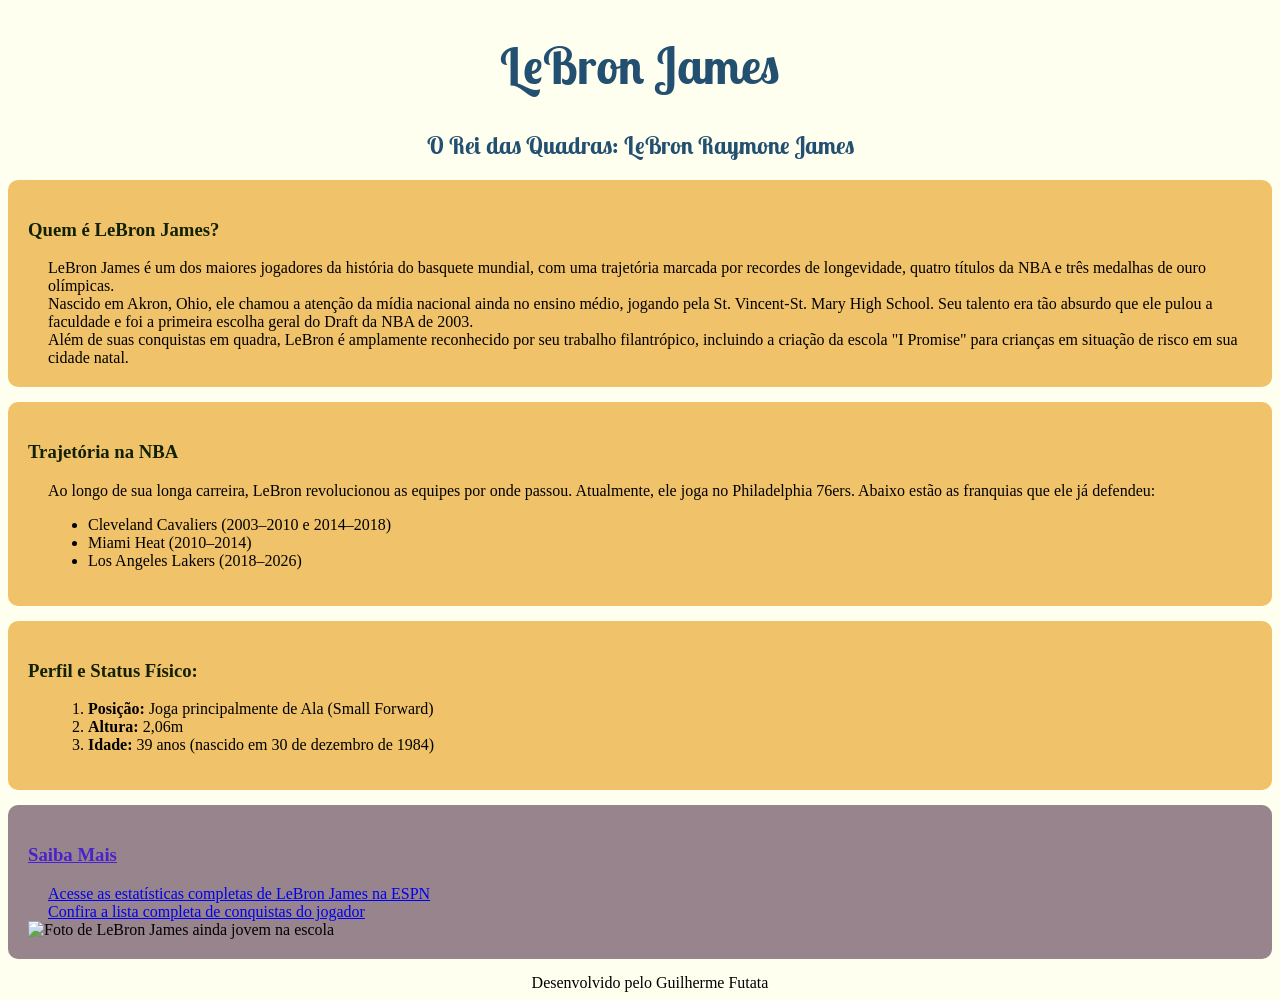
==== Atividade2/index.html @ 6c8ff7c3 "Add files via upload" ====
<!DOCTYPE html>
<html lang="pt-BR">

<head>
    <meta charset="UTF-8">
    <meta name="viewport" content="width=device-width, initial-scale=1.0">
    <title>LeBron James</title>
    <!-- Link do css -->
    <link rel="stylesheet" href="style.css">
    <!-- Link do icone -->
    <link rel="icon" href="icone.png" type="image/png">
    <!-- Link da fonte do texto -->
    <link rel="preconnect" href="https://fonts.googleapis.com">
    <link rel="preconnect" href="https://fonts.gstatic.com" crossorigin>
    <link
        href="https://fonts.googleapis.com/css2?family=Lobster+Two:ital,wght@0,400;0,700;1,400;1,700&family=Poppins:ital,wght@0,100;0,200;0,300;0,400;0,500;0,600;0,700;0,800;0,900;1,100;1,200;1,300;1,400;1,500;1,600;1,700;1,800;1,900&display=swap"
        rel="stylesheet">

<body>
    <!-- Titulo e subtitulo -->
    <header>
        <h1>LeBron James</h1>
        <h2>O Rei das Quadras: LeBron Raymone James</h2>
    </header>

    <main>
        <!-- section com a classe sobre usando h3 e paragrafos -->
        <section class="sobre">
            <h3>Quem é LeBron James?</h3>
            <p>LeBron James é um dos maiores jogadores da história do basquete mundial, com uma trajetória marcada por
                recordes de longevidade, quatro títulos da NBA e três medalhas de ouro olímpicas.</p>
            <p>Nascido em Akron, Ohio, ele chamou a atenção da mídia nacional ainda no ensino médio, jogando pela St.
                Vincent-St. Mary High School. Seu talento era tão absurdo que ele pulou a faculdade e foi a primeira
                escolha geral do Draft da NBA de 2003.</p>
            <p>Além de suas conquistas em quadra, LeBron é amplamente reconhecido por seu trabalho filantrópico,
                incluindo a criação da escola "I Promise" para crianças em situação de risco em sua cidade natal.</p>
        </section>
        <!-- section com a classe trajetoria usando h3, paragrafos e lista nao ordenada-->
        <section class="trajetoria">
            <h3>Trajetória na NBA</h3>
            <p>Ao longo de sua longa carreira, LeBron revolucionou as equipes por onde passou. Atualmente, ele joga no
                Philadelphia 76ers. Abaixo estão as franquias que ele já defendeu:</p>
            <ul>
                <li>Cleveland Cavaliers (2003–2010 e 2014–2018)</li>
                <li>Miami Heat (2010–2014)</li>
                <li>Los Angeles Lakers (2018–2026)</li>
            </ul>
        </section>
        <!-- section com a classe perfil usando h3, paragrafos e lista ordenada -->
        <section class="perfil">
            <h3>Perfil e Status Físico:</h3>
            <ol>
                <li><strong>Posição:</strong> Joga principalmente de Ala (Small Forward)</li>
                <li><strong>Altura:</strong> 2,06m</li>
                <li><strong>Idade:</strong> 39 anos (nascido em 30 de dezembro de 1984)</li>
            </ol>
        </section>
        <!-- section com a classe saibamais usando h3, paragrafos, liks externo, link interno e imagem -->
        <section class="saibamais">
            <h3 id="mais">Saiba Mais</h3>
            <p>
                <a href="https://www.espn.com.br/nba/jogador/_/id/1966/lebron-james" target="_blank">Acesse as
                    estatísticas completas de LeBron James na ESPN</a>
            </p>

            <p>
                <a href="conquistas.html">Confira a lista completa de conquistas do jogador</a>
            </p>

            <img src="https://images7.memedroid.com/images/UPLOADED210/67106e42692f4.jpeg"
                alt="Foto de LeBron James ainda jovem na escola" width="500">
        </section>
    </main>
    <!-- Rodape da pagina -->
    <footer>
        <p>Desenvolvido pelo Guilherme Futata</p>
    </footer>

</body>

</html>
---- Atividade2/style.css ----
/* usando body para colocar cor no fundo da pagina */
body {
    background-color: #FFFFF0;
}

/* colocando o texto no centro e mundando a cor e fonte do texto*/
header {
    color: #234F70;
    font-family: "Lobster Two", sans-serif;
    text-align: center;
}

/* mudando a cor do h3 */
h3 {
    color: #132103;
}

/* aumentando o tamanho do titulo */
h1 {
    font-size: 50px;
}

/* ultilizando o id mais para mudar a cor e colocar uma linha embaixo do texto */
#mais {
    color: #4923CA;
    text-decoration: underline;
}

/* ultilizando a classe sobre para adicionar uma box */
.sobre {
    padding: 20px;
    background-color: #F0C26A;
    border-radius: 10px;
    margin-bottom: 15px;
}

/* ultilizando a classe trajetoria para adicionar uma box */
.trajetoria {
    padding: 20px;
    background-color: #F0C26A;
    border-radius: 10px;
    margin-bottom: 15px;
}

/* ultilizando a classe perfil para adicionar uma box */
.perfil {
    padding: 20px;
    background-color: #F0C26A;
    border-radius: 10px;
    margin-bottom: 15px;
}

/* ultilizando a classe saibamais para adicionar uma box */
.saibamais {
    padding: 20px;
    background-color: #98848D;
    border-radius: 10px;
    margin-bottom: 15px;
}

/* colocando o texto do rodape no centro da pagina */
footer {
    text-align: center;
}

/* estilização da lista conforme ensinada em aula */
ol,
ul {
    margin-left: 20px;
}

/* deixando o paragrafo alinhado com as listas */
p {
    margin: 0px;
    margin-left: 20px;
}

/* adicionar efeito de quando passa o mouse por cima */
a:hover {
    color: yellow;
    text-decoration: underline;
}
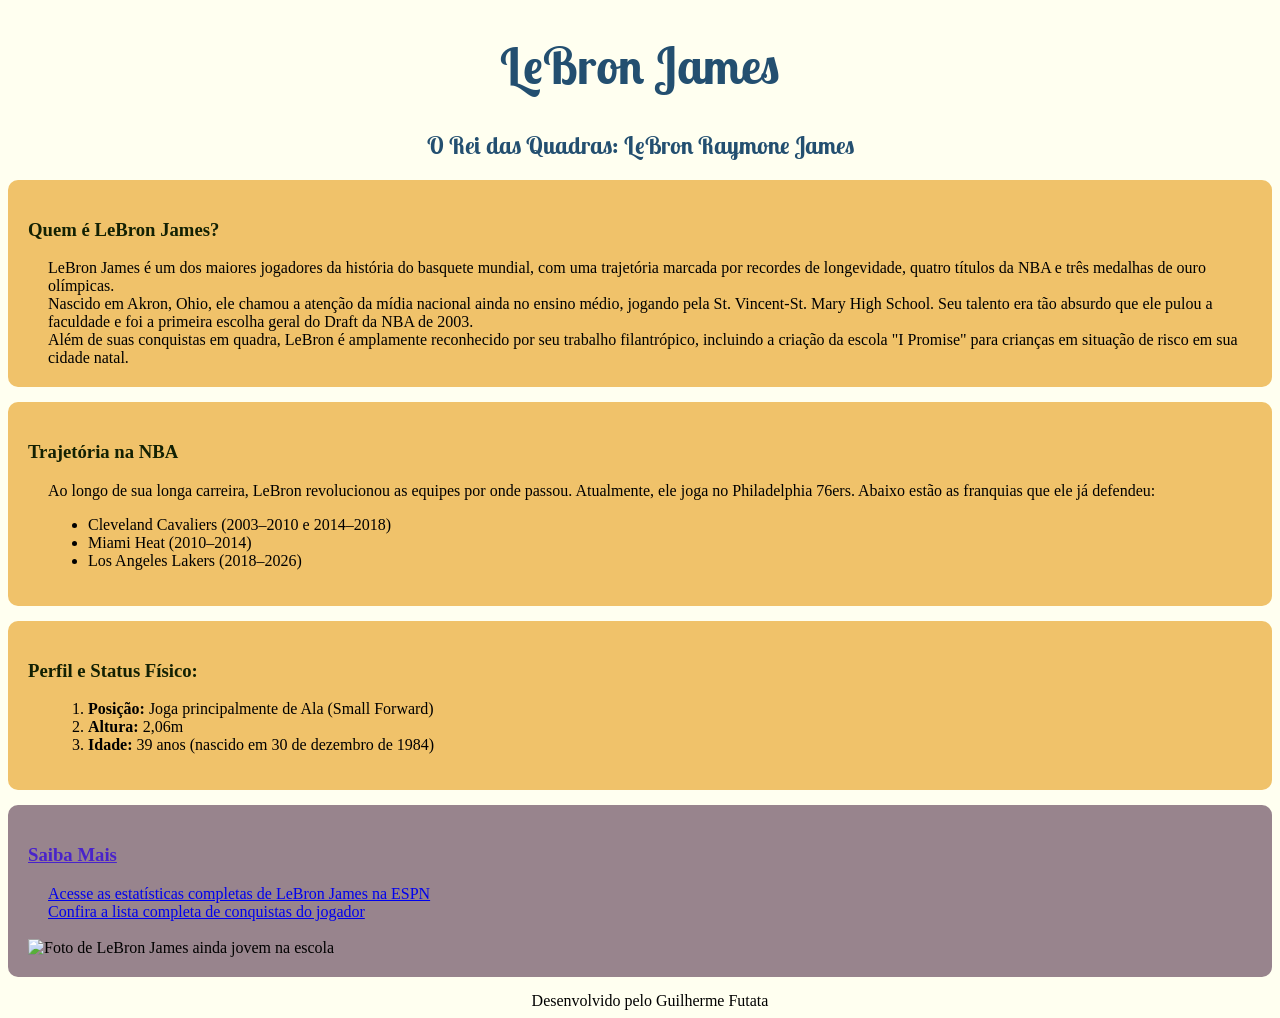
==== commit 16cb6a18: "Update index.html" ====
--- a/Atividade2/index.html
+++ b/Atividade2/index.html
@@ -66,9 +66,9 @@
             <p>
                 <a href="conquistas.html">Confira a lista completa de conquistas do jogador</a>
             </p>
-
+            <br>
             <img src="https://images7.memedroid.com/images/UPLOADED210/67106e42692f4.jpeg"
-                alt="Foto de LeBron James ainda jovem na escola" width="500">
+                alt="Foto de LeBron James ainda jovem na escola" width="300">
         </section>
     </main>
     <!-- Rodape da pagina -->
@@ -78,4 +78,4 @@
 
 </body>
 
-</html>+</html>
